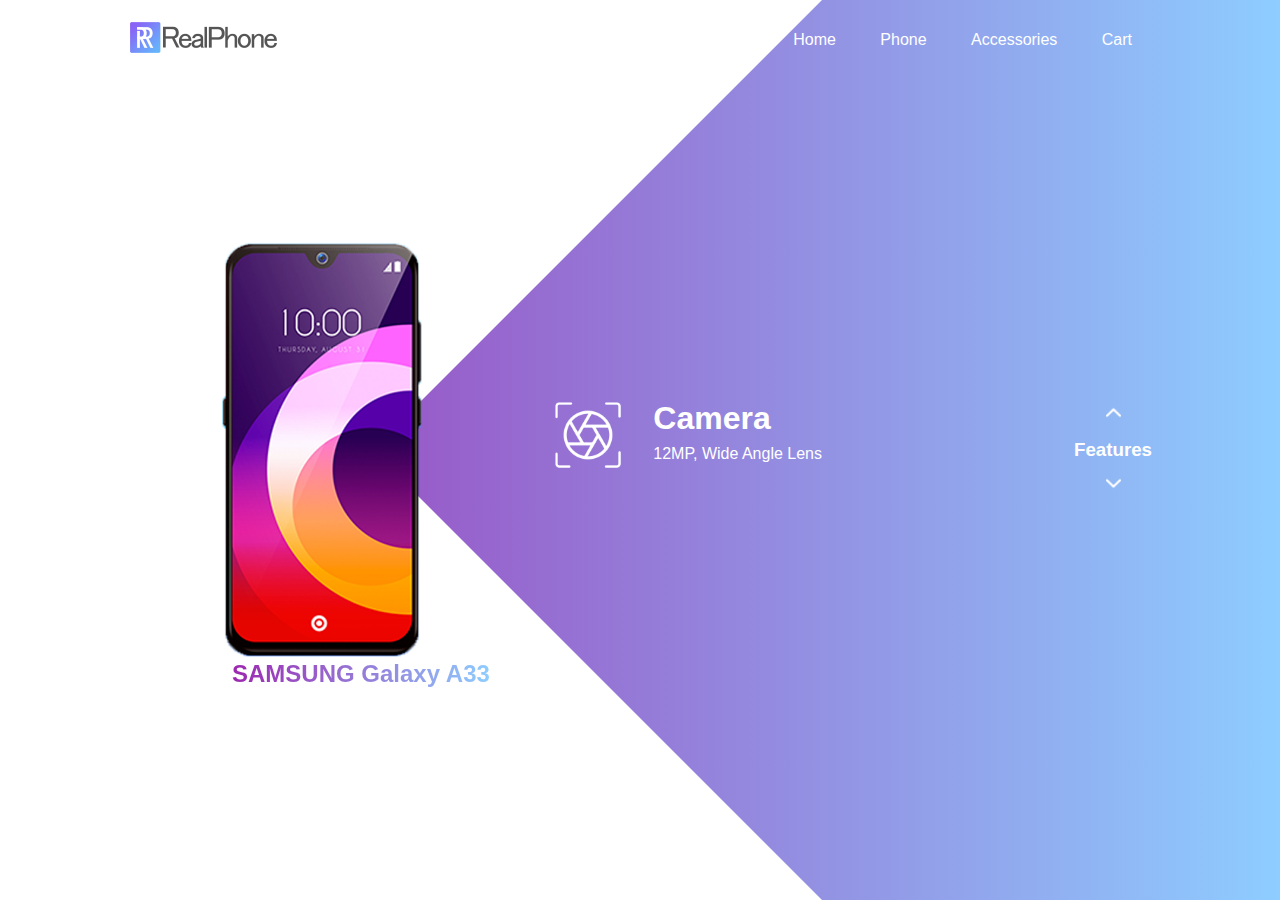
==== index.html @ ce46c556 "Add files via upload" ====
<!DOCTYPE html>
<html lang="en">
<head>
    <meta charset="UTF-8">
    <meta name="viewport" content="width=device-width, initial-scale=1.0">
    <title>MINI STRANICA</title>
    <link rel="stylesheet" href="style.css">
</head>
<body>

    <div class="main">
        <nav>
            <div class="logo">
                <img src="images/logo.png" alt="">
            </div>
            <div class="nav-links">
                <ul>
                    <li><a href="index.html">Home</a></li>
                    <li><a href="phone.html">Phone</a></li>
                    <li><a href="#">Accessories</a></li>
                    <li><a href="#">Cart</a></li>
                </ul>
            </div>
        </nav>

        <div class="information">
            <div class="overlay"></div>
            <img src="images/mobile.png" alt="" class="mobile">
            <h2>SAMSUNG Galaxy A33</h2>
            <div id="circle">
                <div class="feature one">
                    <img src="images/camera.png" alt="">
                    <div>
                        <h1>Camera</h1>
                        <p>12MP, Wide Angle Lens</p>
                    </div>
                </div>
                <div class="feature two">
                    <img src="images/processor.png" alt="">
                    <div>
                        <h1>Processor</h1>
                        <p>Snapdragon Octa-core 11nm</p>
                    </div>
                </div>
                <div class="feature three">
                    <img src="images/display.png" alt="">
                    <div>
                        <h1>Display</h1>
                        <p>6.5" Mini-Drop Fullscreen</p>
                    </div>
                </div>
                <div class="feature four">
                    <img src="images/battery.png" alt="">
                    <div>
                        <h1>Battery</h1>
                        <p>5000mAh, 720Hrs Standby</p>
                    </div>
                </div>
            </div>
        </div>

        <div class="controls">
            <img src="images/arrow.png" alt="" id="upBtn">
            <h3>Features</h3>
            <img src="images/arrow.png" alt="" id="downBtn">
        </div>

    </div>
    
    <script src="script.js"></script>

</body>
</html>
---- style.css ----
* {
    margin: 0;
    padding: 0;
    font-family: sans-serif;
}

.main {
    width: 100%;
    height: 100vh;
    position: relative;
    overflow: hidden;
    background: linear-gradient(to right, #9c27b0, #8ecdff);
}

nav {
    width: 80%;
    position: sticky;
    margin: 20px auto;
    z-index: 1;
    display: flex;
    align-items: center;
}

.logo {
    flex-basis: 20%;
}

.logo img {
    width: 150px;
}

.nav-links {
    flex: 1;
    text-align: right;
}

.nav-links ul li {
    list-style: none;
    display: inline-block;
    margin: 0 20px;
}

.nav-links ul li a {
    color: #fff;
    text-decoration: none;
}

.information {
    width: 1000px;
    height: 1000px;
    position: absolute;
    top: 50%;
    left: -10%;
    transform: translateY(-50%);
}

#circle {
    width: 1000px;
    height: 1000px;
    position: absolute;
    top: 0%;
    left: 0%;
    border-radius: 50%;
    transform: rotate(0deg);
    transition: 1s;
}

.feature img {
    width: 70px;
}

.feature  {
    position: absolute;
    display: flex;
    color: #fff;
}

.one {
    top: 450px;
    right: 50px;
}

.feature div {
    margin-left: 30px;
}

.feature div p {
    margin-top: 8px;
}

.two {
    top: 150px;
    left: 350px;
    transform: rotate(-90deg);
}

.three {
    bottom: 450px;
    left: 50px;
    transform: rotate(-180deg);
}

.four {
    bottom: 150px;
    right: 350px;
    transform: rotate(-270deg);
}

.mobile {
    width: 200px;
    position: absolute;
    top: 50%;
    left: 35%;
    transform: translateY(-50%);
    z-index: 1;
}

.controls {
    position: absolute;
    right: 10%;
    top: 50%;
    transform: translateY(-50%);
    text-align: center;
}

.controls h3 {
    margin: 15px 0;
    color: #fff;
}

#upBtn {
    width: 15px;
    cursor: pointer;
}

#downBtn {
    width: 15px;
    cursor: pointer;
    transform: rotate(180deg);
}

.overlay {
    width: 0;
    height: 0;
    border-top: 500px solid #fff;
    border-right: 500px solid transparent;
    border-bottom: 500px solid #fff;
    border-left: 500px solid #fff;
    position: absolute;
    left: 0;
    top: 0;
}

h2 {
    background-color: #9c27b0;
    background-image: linear-gradient(to right, #9c27b0, #8ecdff);
    position: absolute;
    top: 71%;
    left: 36%;
    z-index: 1;
    -webkit-background-clip: text;
    -moz-background-clip: text;
    -webkit-text-fill-color: transparent;
    -moz-text-fill-color: transparent;
}
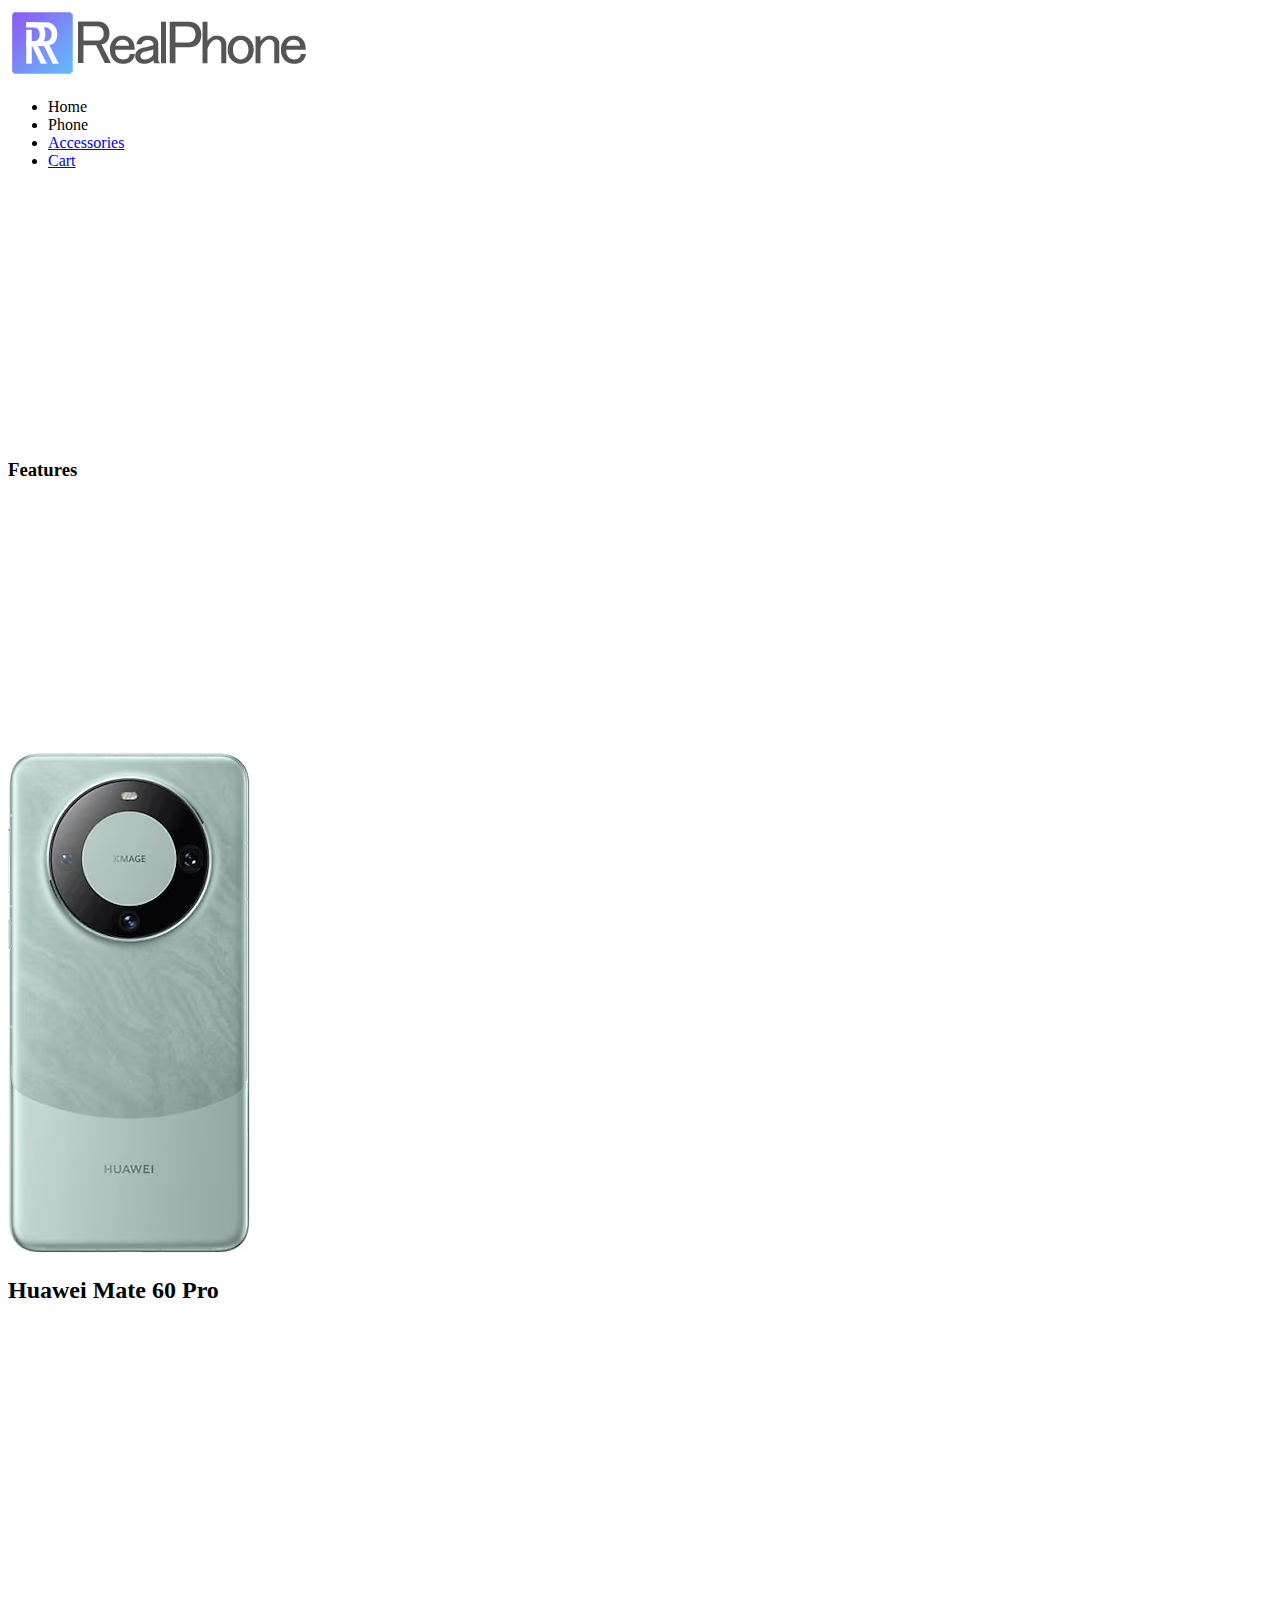
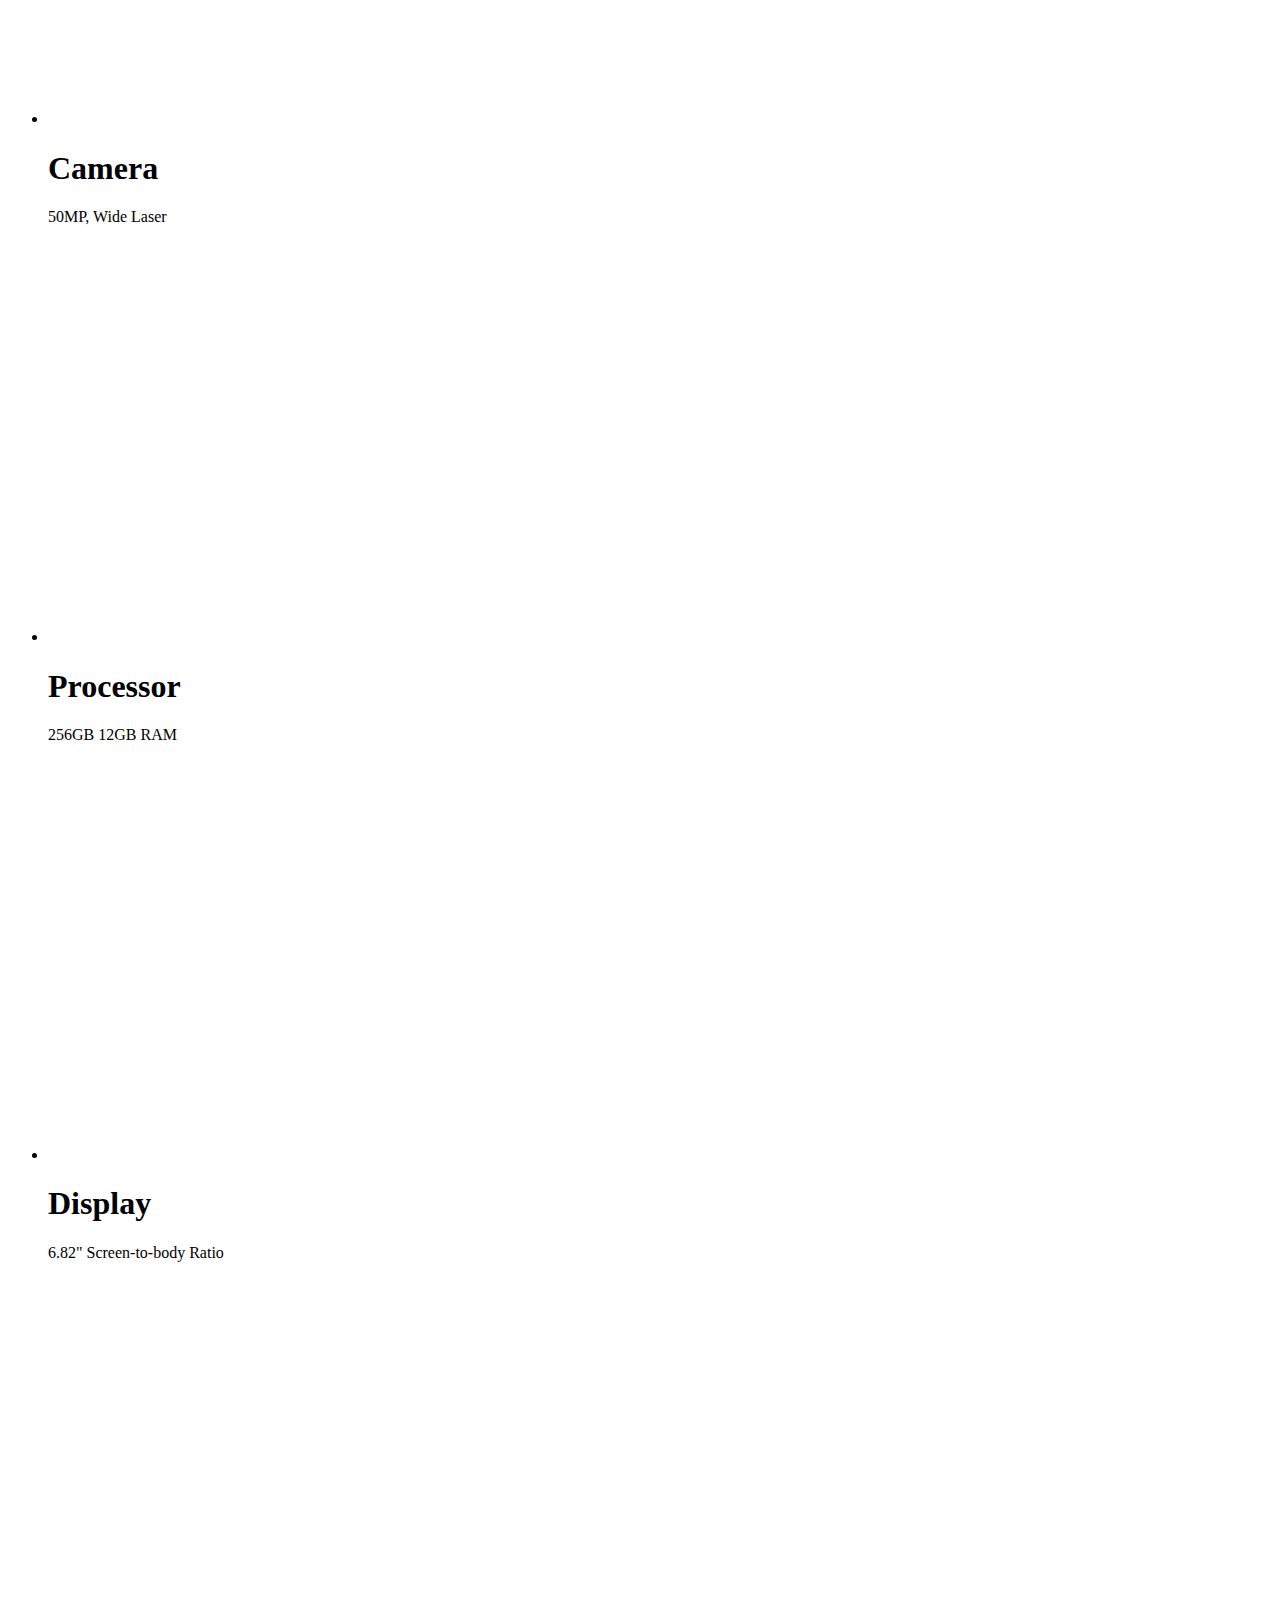
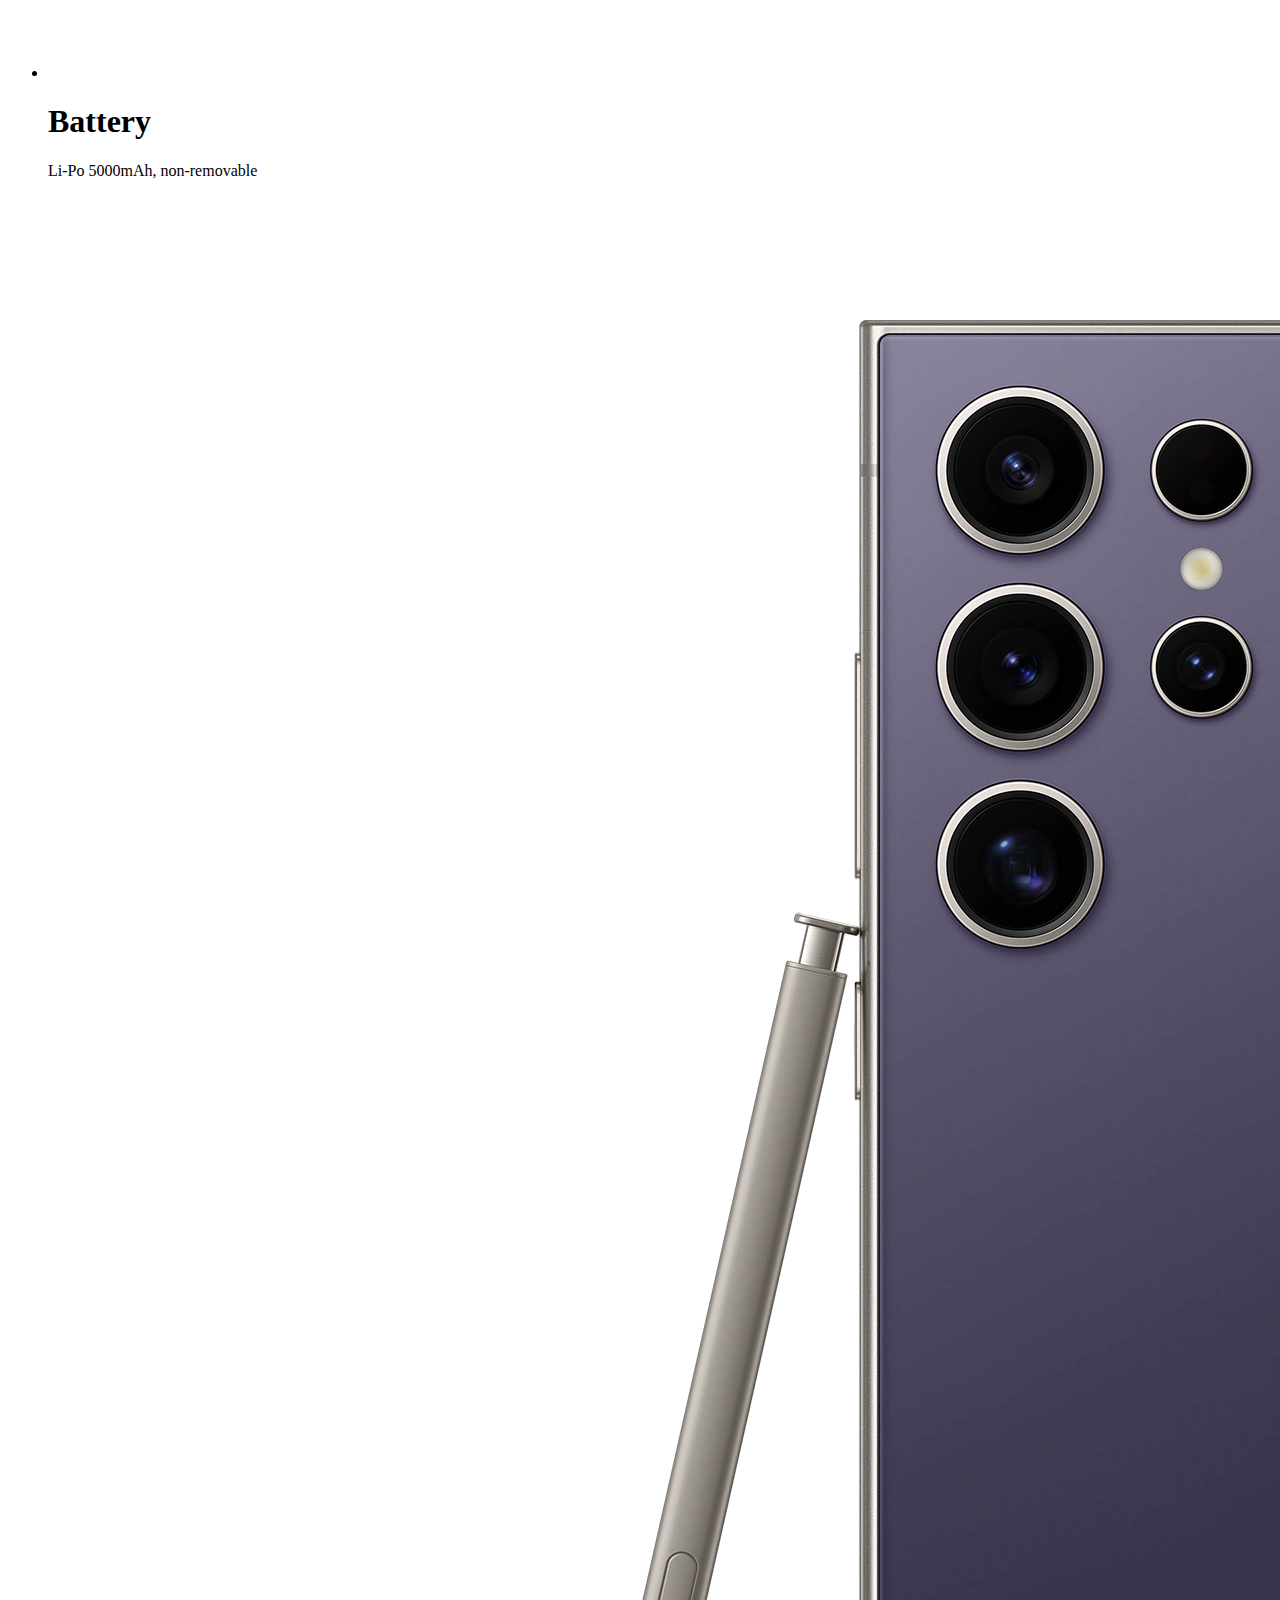
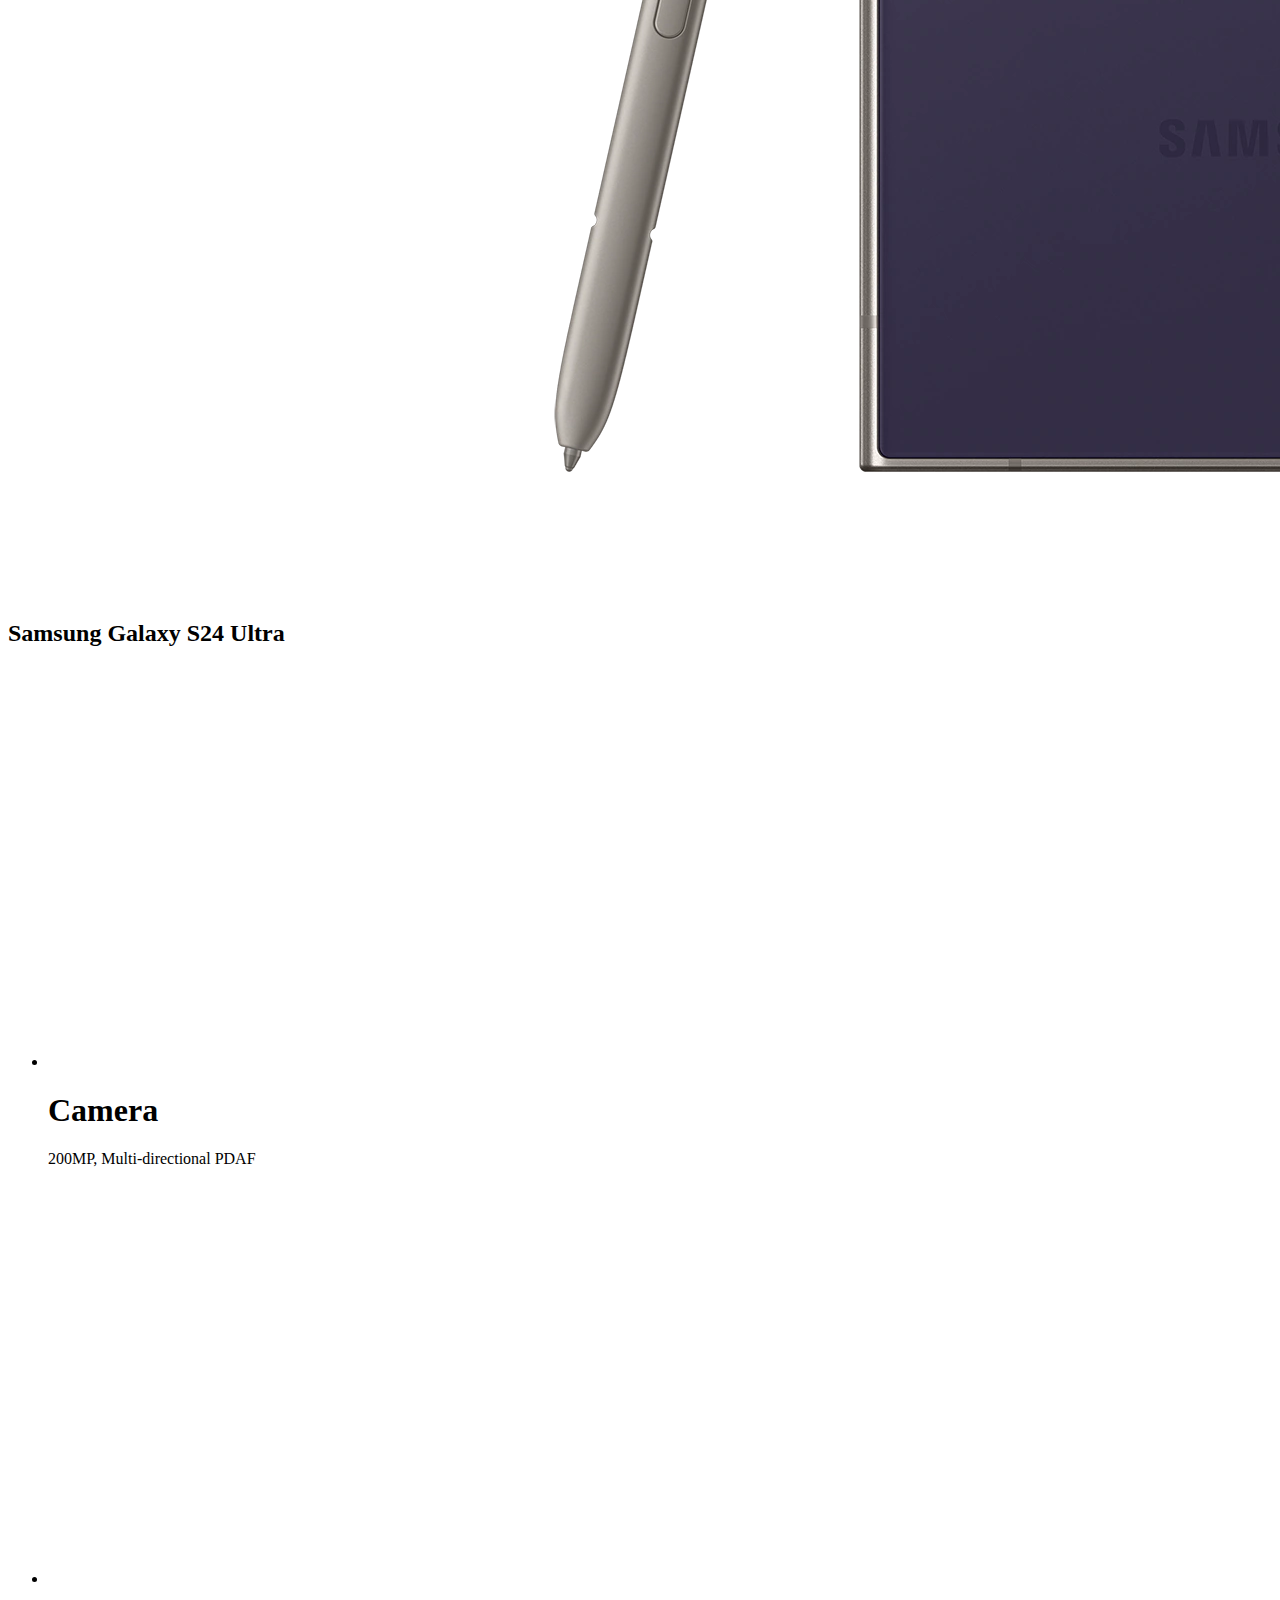
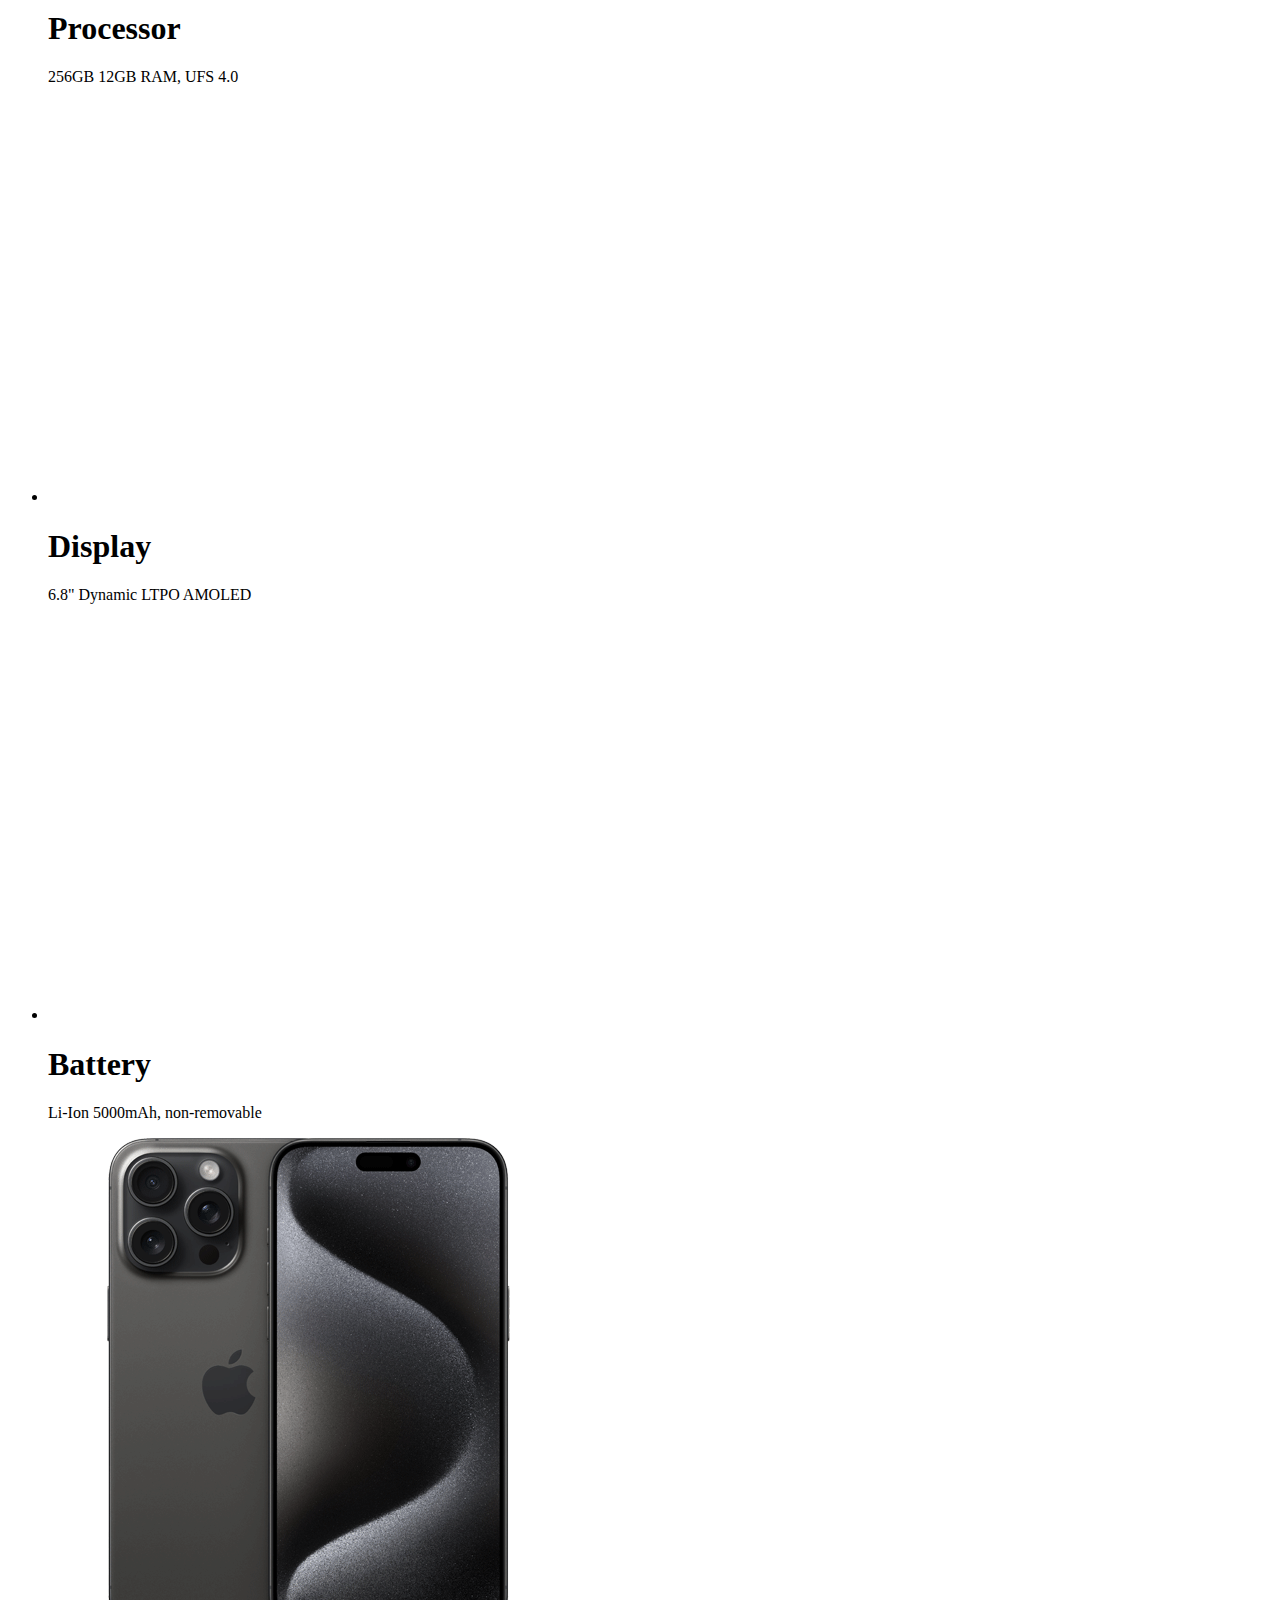
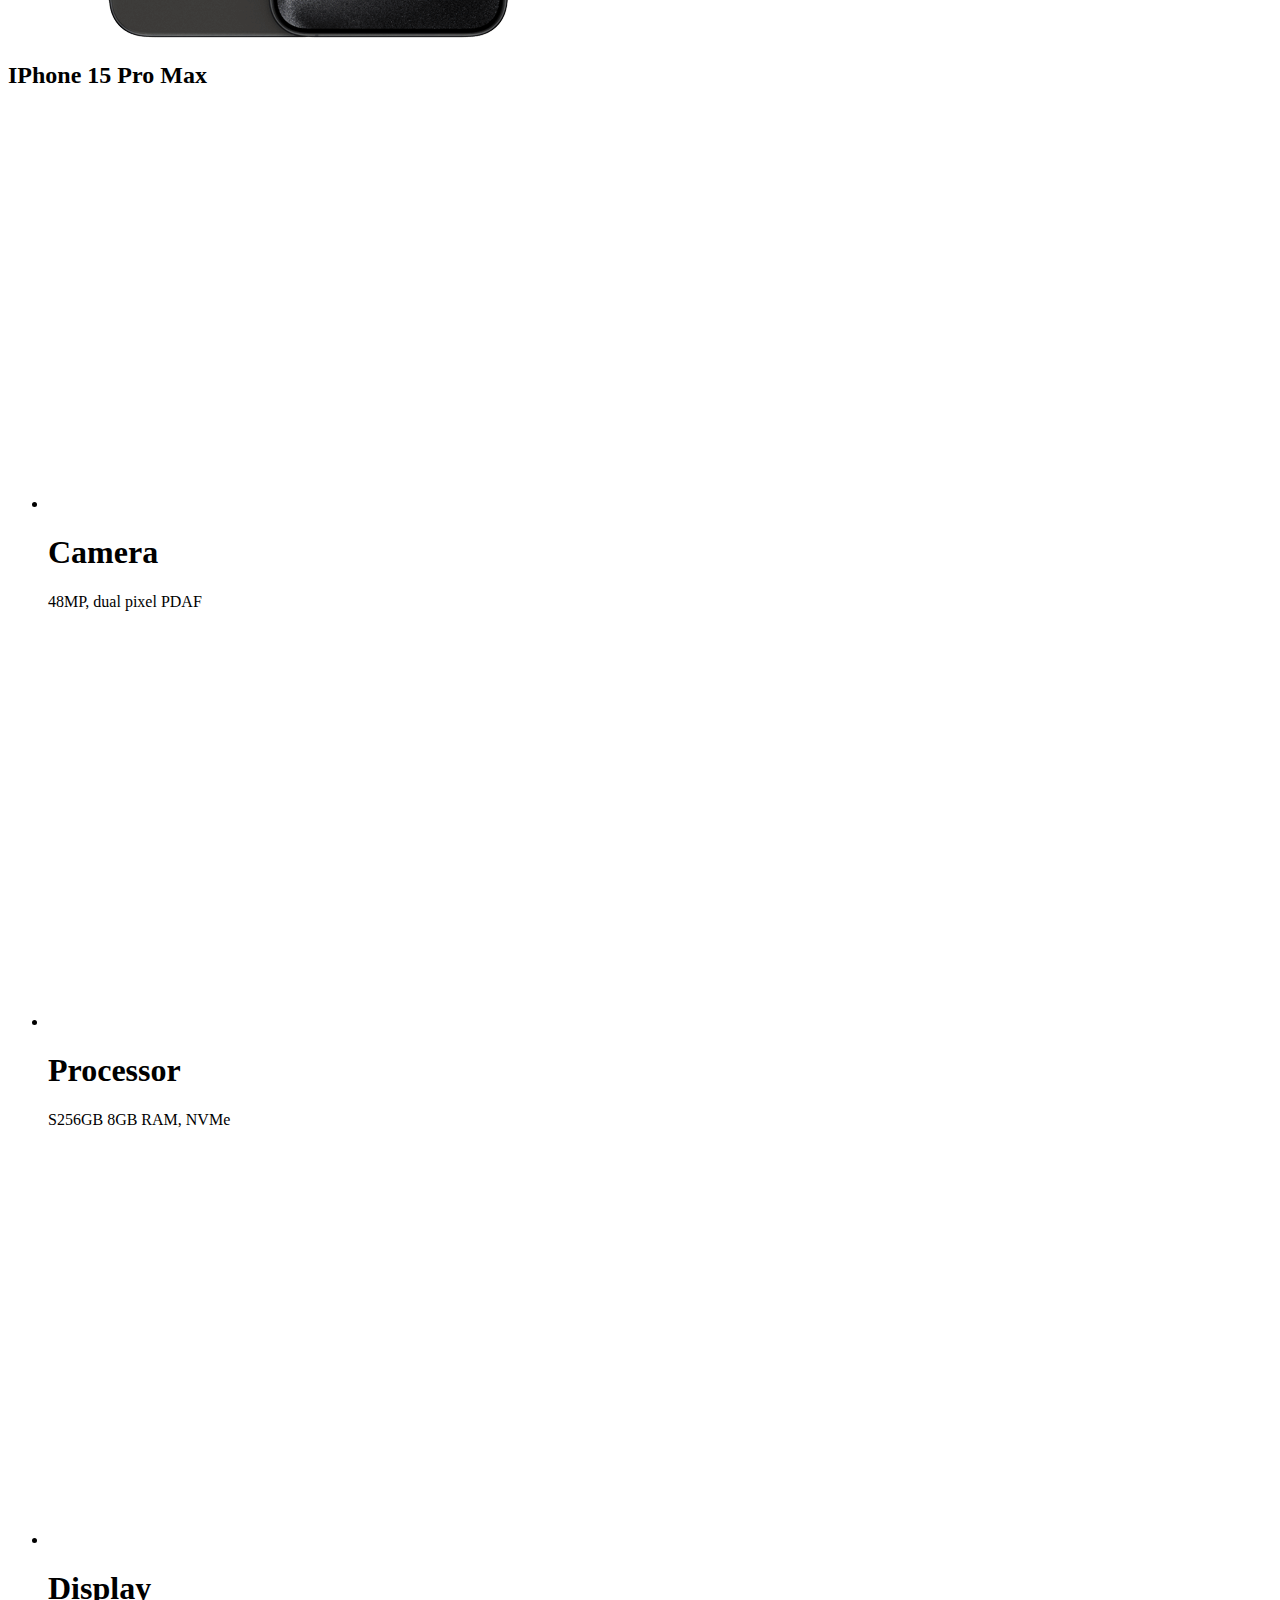
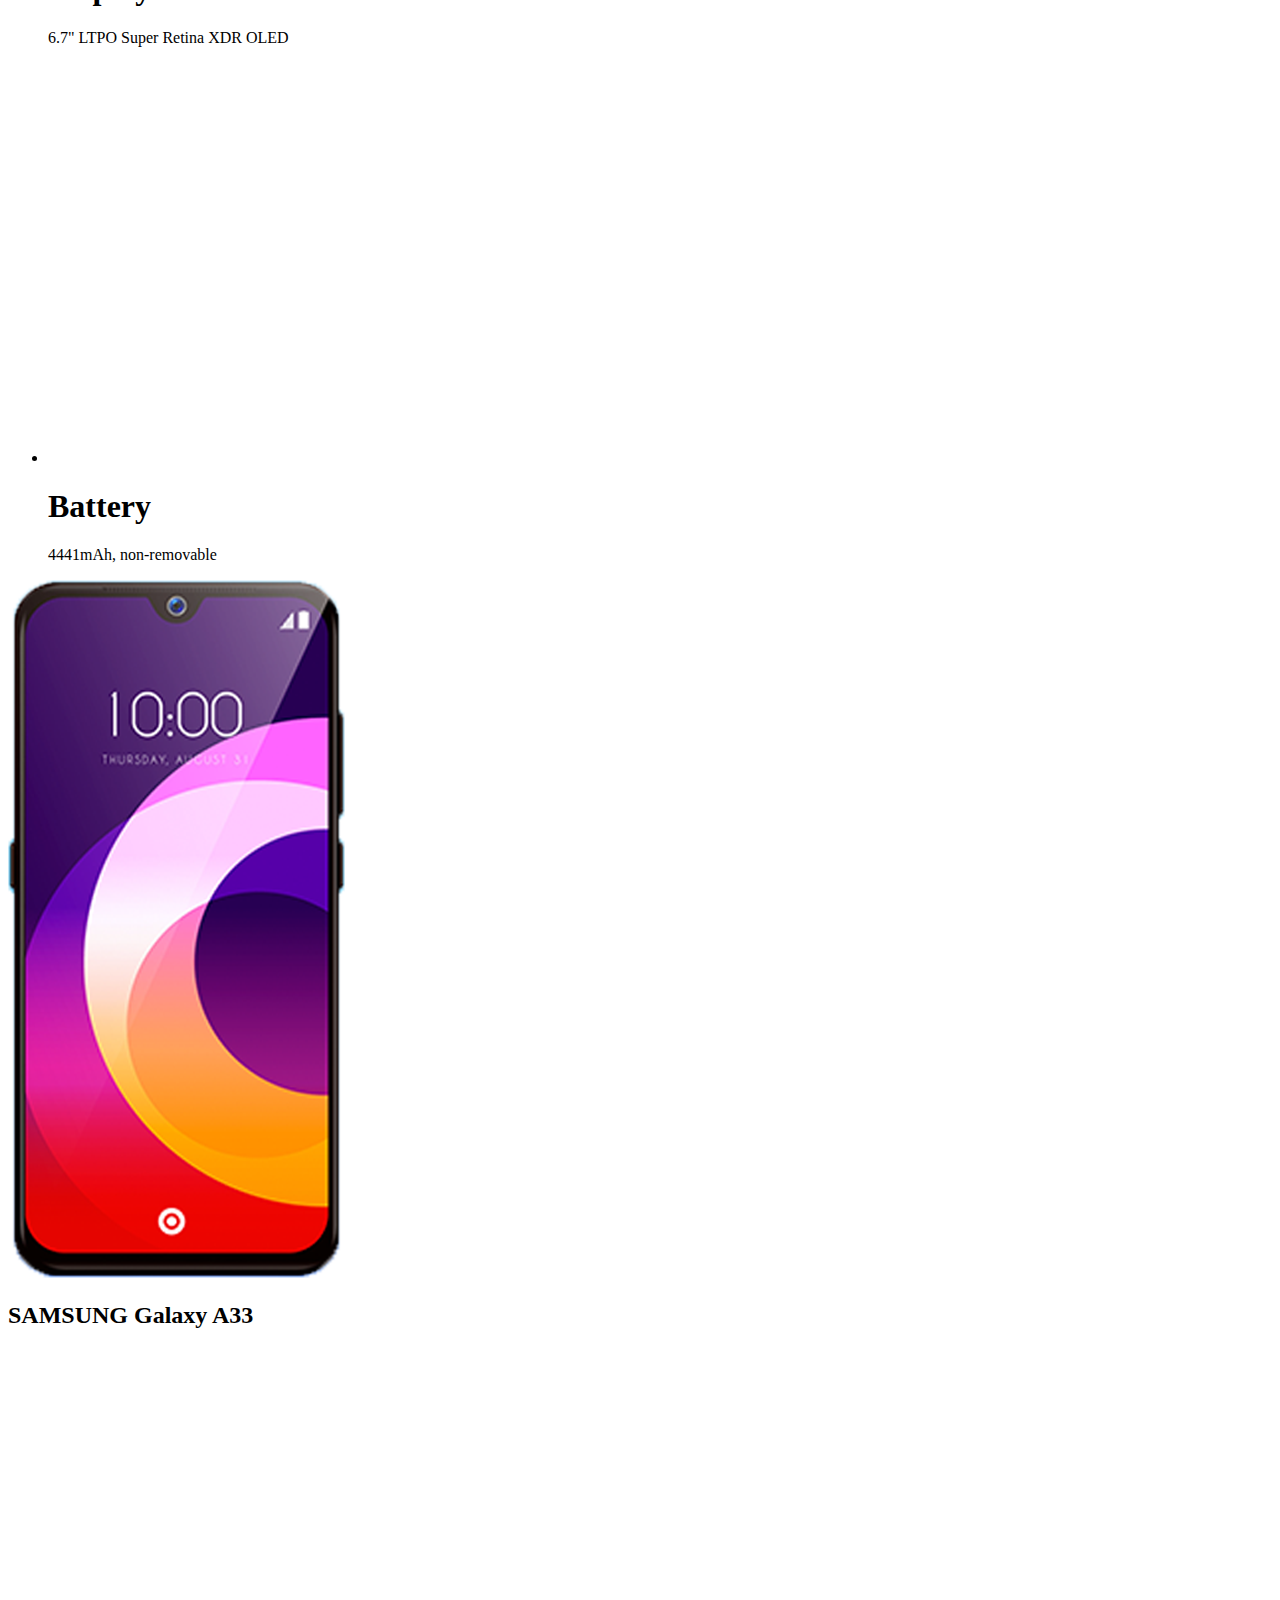
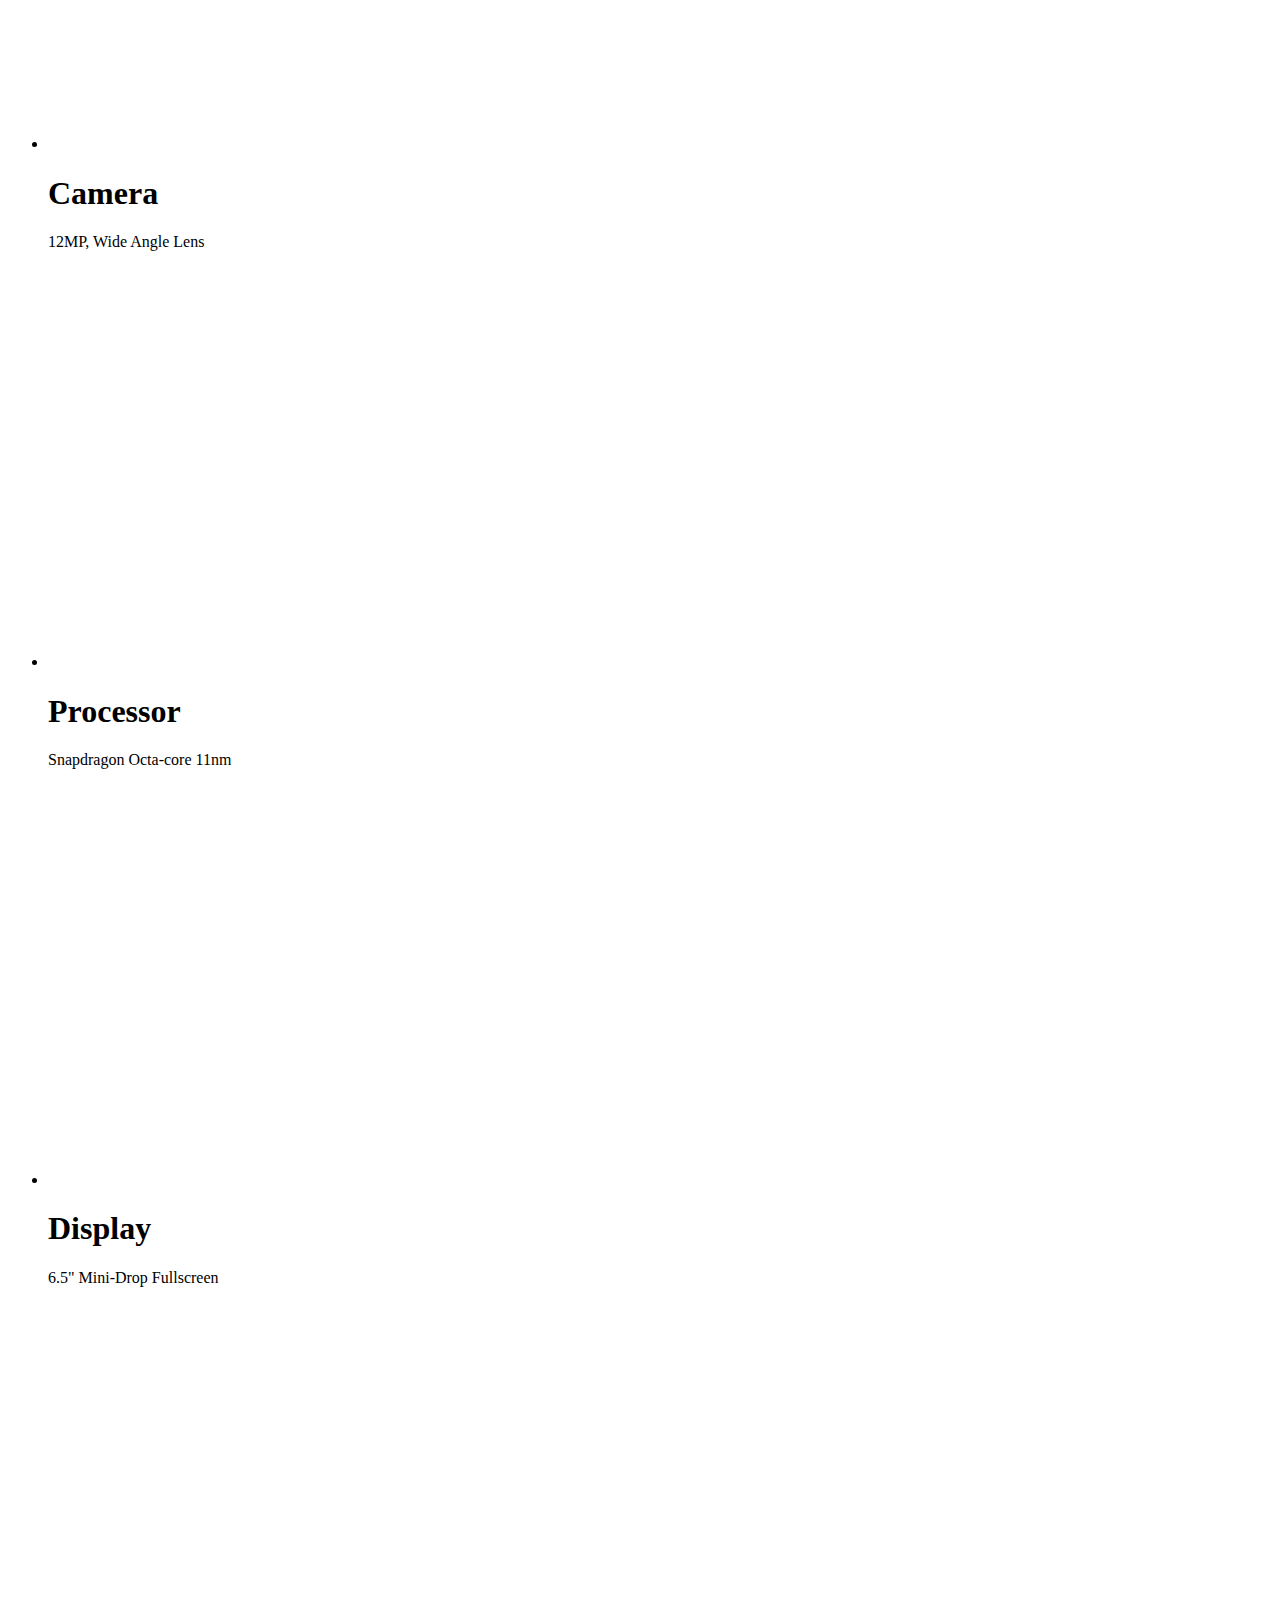
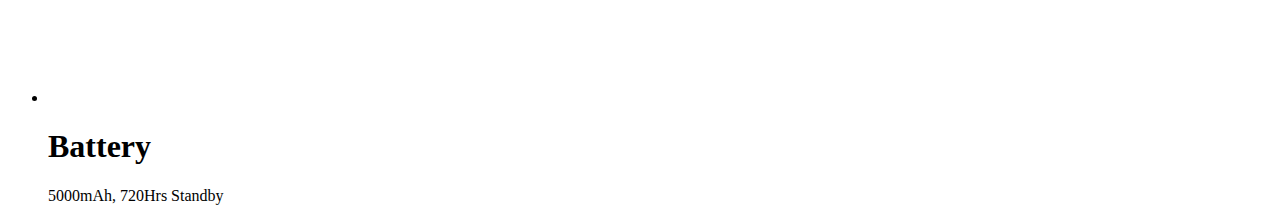
==== commit 04f53ea8: "Created functionality to display active phone details" ====
--- a/index.html
+++ b/index.html
@@ -1,30 +1,30 @@
 <!DOCTYPE html>
 <html lang="en">
-<head>
-    <meta charset="UTF-8">
-    <meta name="viewport" content="width=device-width, initial-scale=1.0">
+  <head>
+    <meta charset="UTF-8" />
+    <meta name="viewport" content="width=device-width, initial-scale=1.0" />
     <title>MINI STRANICA</title>
-    <link rel="stylesheet" href="style.css">
-</head>
-<body>
-
+    <!-- <link rel="stylesheet" href="style.css" /> -->
+    <!-- <link rel="stylesheet" href="phone.css" /> -->
+  </head>
+  <body>
     <div class="main">
-        <nav>
-            <div class="logo">
-                <img src="images/logo.png" alt="">
-            </div>
-            <div class="nav-links">
-                <ul>
-                    <li><a href="index.html">Home</a></li>
-                    <li><a href="phone.html">Phone</a></li>
-                    <li><a href="#">Accessories</a></li>
-                    <li><a href="#">Cart</a></li>
-                </ul>
-            </div>
-        </nav>
-
-        <div class="information">
-            <div class="overlay"></div>
+      <nav>
+        <div class="logo">
+          <img src="images/logo.png" alt="" />
+        </div>
+        <div class="nav-links">
+          <ul>
+            <li><span id="homePage">Home</span></li>
+            <li><span id="phonePage">Phone</span></li>
+            <li><a href="#">Accessories</a></li>
+            <li><a href="#">Cart</a></li>
+          </ul>
+        </div>
+      </nav>
+
+       <div class="information" id="phoneDetail">
+      <!-- <div class="overlay"></div>
             <img src="images/mobile.png" alt="" class="mobile">
             <h2>SAMSUNG Galaxy A33</h2>
             <div id="circle">
@@ -56,18 +56,186 @@
                         <p>5000mAh, 720Hrs Standby</p>
                     </div>
                 </div>
-            </div>
-        </div>
-
-        <div class="controls">
-            <img src="images/arrow.png" alt="" id="upBtn">
-            <h3>Features</h3>
-            <img src="images/arrow.png" alt="" id="downBtn">
-        </div>
-
+            </div> -->
     </div>
-    
-    <script src="script.js"></script>
-
-</body>
-</html>+
+    <div class="controls">
+        <img src="images/arrow.png" alt="" id="upBtn" />
+        <h3>Features</h3>
+        <img src="images/arrow.png" alt="" id="downBtn" />
+    </div> 
+
+    <div class="information" id="allPhones">
+      <div class="container">
+        <div class="row">
+          <div class="col-md-6">
+            <div class="one">
+              <img src="images/huawei.jpg" alt="" class="mobile" id="3415" />
+              <h2>Huawei Mate 60 Pro</h2>
+              <div class="specification">
+                <ul>
+                  <li class="feature">
+                    <img src="images/camera.png" alt="" />
+                    <div>
+                      <h1>Camera</h1>
+                      <p>50MP, Wide Laser</p>
+                    </div>
+                  </li>
+                  <li class="feature">
+                    <img src="images/processor.png" alt="" />
+                    <div>
+                      <h1>Processor</h1>
+                      <p>256GB 12GB RAM</p>
+                    </div>
+                  </li>
+                  <li class="feature">
+                    <img src="images/display.png" alt="" />
+                    <div>
+                      <h1>Display</h1>
+                      <p>6.82" Screen-to-body Ratio</p>
+                    </div>
+                  </li>
+                  <li class="feature">
+                    <img src="images/battery.png" alt="" />
+                    <div>
+                      <h1>Battery</h1>
+                      <p>Li-Po 5000mAh, non-removable</p>
+                    </div>
+                  </li>
+                </ul>
+              </div>
+            </div>
+          </div>
+
+          <div class="col-md-6">
+            <div class="two">
+              <img src="images/samsung24.jpg" alt="" class="mobile" id="7543" />
+              <h2>Samsung Galaxy S24 Ultra</h2>
+              <div class="specification">
+                <ul>
+                  <li class="feature">
+                    <img src="images/camera.png" alt="" />
+                    <div>
+                      <h1>Camera</h1>
+                      <p>200MP, Multi-directional PDAF</p>
+                    </div>
+                  </li>
+                  <li class="feature">
+                    <img src="images/processor.png" alt="" />
+                    <div>
+                      <h1>Processor</h1>
+                      <p>256GB 12GB RAM, UFS 4.0</p>
+                    </div>
+                  </li>
+                  <li class="feature">
+                    <img src="images/display.png" alt="" />
+                    <div>
+                      <h1>Display</h1>
+                      <p>6.8" Dynamic LTPO AMOLED</p>
+                    </div>
+                  </li>
+                  <li class="feature">
+                    <img src="images/battery.png" alt="" />
+                    <div>
+                      <h1>Battery</h1>
+                      <p>Li-Ion 5000mAh, non-removable</p>
+                    </div>
+                  </li>
+                </ul>
+              </div>
+            </div>
+          </div>
+        </div>
+      </div>
+
+      <div class="container">
+        <div class="row">
+          <div class="col-md-6">
+            <div class="three">
+              <img
+                src="images/iphone15promax.jpg"
+                alt=""
+                class="mobile"
+                id="6492"
+              />
+              <h2>IPhone 15 Pro Max</h2>
+              <div class="specification">
+                <ul>
+                  <li class="feature">
+                    <img src="images/camera.png" alt="" />
+                    <div>
+                      <h1>Camera</h1>
+                      <p>48MP, dual pixel PDAF</p>
+                    </div>
+                  </li>
+                  <li class="feature">
+                    <img src="images/processor.png" alt="" />
+                    <div>
+                      <h1>Processor</h1>
+                      <p>S256GB 8GB RAM, NVMe</p>
+                    </div>
+                  </li>
+                  <li class="feature">
+                    <img src="images/display.png" alt="" />
+                    <div>
+                      <h1>Display</h1>
+                      <p>6.7" LTPO Super Retina XDR OLED</p>
+                    </div>
+                  </li>
+                  <li class="feature">
+                    <img src="images/battery.png" alt="" />
+                    <div>
+                      <h1>Battery</h1>
+                      <p>4441mAh, non-removable</p>
+                    </div>
+                  </li>
+                </ul>
+              </div>
+            </div>
+          </div>
+
+          <div class="col-md-6">
+            <div class="four">
+              <img src="images/mobile.png" alt="" class="mobile" id="2084" />
+              <h2>SAMSUNG Galaxy A33</h2>
+              <div class="specification">
+                <ul>
+                  <li class="feature">
+                    <img src="images/camera.png" alt="" />
+                    <div>
+                      <h1>Camera</h1>
+                      <p>12MP, Wide Angle Lens</p>
+                    </div>
+                  </li>
+                  <li class="feature">
+                    <img src="images/processor.png" alt="" />
+                    <div>
+                      <h1>Processor</h1>
+                      <p>Snapdragon Octa-core 11nm</p>
+                    </div>
+                  </li>
+                  <li class="feature">
+                    <img src="images/display.png" alt="" />
+                    <div>
+                      <h1>Display</h1>
+                      <p>6.5" Mini-Drop Fullscreen</p>
+                    </div>
+                  </li>
+                  <li class="feature">
+                    <img src="images/battery.png" alt="" />
+                    <div>
+                      <h1>Battery</h1>
+                      <p>5000mAh, 720Hrs Standby</p>
+                    </div>
+                  </li>
+                </ul>
+              </div>
+            </div>
+          </div>
+        </div>
+      </div>
+    </div>
+
+    <script src="script.js" type="module"></script>
+  </body>
+</html>
--- a/style.css
+++ b/style.css
@@ -1,165 +1,169 @@
 * {
-    margin: 0;
-    padding: 0;
-    font-family: sans-serif;
+  margin: 0;
+  padding: 0;
+  font-family: sans-serif;
 }
 
 .main {
-    width: 100%;
-    height: 100vh;
-    position: relative;
-    overflow: hidden;
-    background: linear-gradient(to right, #9c27b0, #8ecdff);
+  width: 100%;
+  height: 100vh;
+  position: relative;
+  overflow: hidden;
+  background: linear-gradient(to right, #9c27b0, #8ecdff);
 }
 
 nav {
-    width: 80%;
-    position: sticky;
-    margin: 20px auto;
-    z-index: 1;
-    display: flex;
-    align-items: center;
+  width: 80%;
+  position: sticky;
+  margin: 20px auto;
+  z-index: 1;
+  display: flex;
+  align-items: center;
 }
 
 .logo {
-    flex-basis: 20%;
+  flex-basis: 20%;
 }
 
 .logo img {
-    width: 150px;
+  width: 150px;
 }
 
 .nav-links {
-    flex: 1;
-    text-align: right;
+  flex: 1;
+  text-align: right;
 }
 
 .nav-links ul li {
-    list-style: none;
-    display: inline-block;
-    margin: 0 20px;
+  list-style: none;
+  display: inline-block;
+  margin: 0 20px;
 }
 
-.nav-links ul li a {
-    color: #fff;
-    text-decoration: none;
+.nav-links ul li a,
+.nav-links ul li span {
+  cursor: pointer;
+  color: #fff;
+  text-decoration: none;
 }
 
 .information {
-    width: 1000px;
-    height: 1000px;
-    position: absolute;
-    top: 50%;
-    left: -10%;
-    transform: translateY(-50%);
+  width: 1000px;
+  height: 1000px;
+  position: absolute;
+  top: 50%;
+  left: -10%;
+  transform: translateY(-50%);
 }
 
 #circle {
-    width: 1000px;
-    height: 1000px;
-    position: absolute;
-    top: 0%;
-    left: 0%;
-    border-radius: 50%;
-    transform: rotate(0deg);
-    transition: 1s;
+  width: 1000px;
+  height: 1000px;
+  position: absolute;
+  top: 0%;
+  left: 0%;
+  border-radius: 50%;
+  transform: rotate(0deg);
+  transition: 1s;
 }
 
 .feature img {
-    width: 70px;
+  width: 70px;
 }
 
-.feature  {
-    position: absolute;
-    display: flex;
-    color: #fff;
+.feature {
+  position: absolute;
+  display: flex;
+  color: #fff;
 }
 
 .one {
-    top: 450px;
-    right: 50px;
+  top: 450px;
+  right: 50px;
 }
 
 .feature div {
-    margin-left: 30px;
+  margin-left: 30px;
 }
 
 .feature div p {
-    margin-top: 8px;
+  margin-top: 8px;
 }
 
 .two {
-    top: 150px;
-    left: 350px;
-    transform: rotate(-90deg);
+  top: 150px;
+  left: 350px;
+  transform: rotate(-90deg);
 }
 
 .three {
-    bottom: 450px;
-    left: 50px;
-    transform: rotate(-180deg);
+  bottom: 450px;
+  left: 50px;
+  transform: rotate(-180deg);
 }
 
 .four {
-    bottom: 150px;
-    right: 350px;
-    transform: rotate(-270deg);
+  bottom: 150px;
+  right: 350px;
+  transform: rotate(-270deg);
 }
 
 .mobile {
-    width: 200px;
-    position: absolute;
-    top: 50%;
-    left: 35%;
-    transform: translateY(-50%);
-    z-index: 1;
+  /* width: 200px; */
+  width: auto;
+  height: 250px;
+  position: absolute;
+  top: 50%;
+  left: 35%;
+  transform: translateY(-50%);
+  z-index: 1;
 }
 
 .controls {
-    position: absolute;
-    right: 10%;
-    top: 50%;
-    transform: translateY(-50%);
-    text-align: center;
+  position: absolute;
+  right: 10%;
+  top: 50%;
+  transform: translateY(-50%);
+  text-align: center;
 }
 
 .controls h3 {
-    margin: 15px 0;
-    color: #fff;
+  margin: 15px 0;
+  color: #fff;
 }
 
 #upBtn {
-    width: 15px;
-    cursor: pointer;
+  width: 15px;
+  cursor: pointer;
 }
 
 #downBtn {
-    width: 15px;
-    cursor: pointer;
-    transform: rotate(180deg);
+  width: 15px;
+  cursor: pointer;
+  transform: rotate(180deg);
 }
 
 .overlay {
-    width: 0;
-    height: 0;
-    border-top: 500px solid #fff;
-    border-right: 500px solid transparent;
-    border-bottom: 500px solid #fff;
-    border-left: 500px solid #fff;
-    position: absolute;
-    left: 0;
-    top: 0;
+  width: 0;
+  height: 0;
+  border-top: 500px solid #fff;
+  border-right: 500px solid transparent;
+  border-bottom: 500px solid #fff;
+  border-left: 500px solid #fff;
+  position: absolute;
+  left: 0;
+  top: 0;
 }
 
 h2 {
-    background-color: #9c27b0;
-    background-image: linear-gradient(to right, #9c27b0, #8ecdff);
-    position: absolute;
-    top: 71%;
-    left: 36%;
-    z-index: 1;
-    -webkit-background-clip: text;
-    -moz-background-clip: text;
-    -webkit-text-fill-color: transparent;
-    -moz-text-fill-color: transparent;
-}+  background-color: #9c27b0;
+  background-image: linear-gradient(to right, #9c27b0, #8ecdff);
+  position: absolute;
+  top: 71%;
+  left: 36%;
+  z-index: 1;
+  -webkit-background-clip: text;
+  -moz-background-clip: text;
+  -webkit-text-fill-color: transparent;
+  -moz-text-fill-color: transparent;
+}
--- a/phone.css
+++ b/phone.css
@@ -0,0 +1,158 @@
+* {
+  margin: 0;
+  padding: 0;
+  font-family: sans-serif;
+}
+
+.main {
+  position: relative;
+  overflow: hidden;
+  background: linear-gradient(to right, #9c27b0, #8ecdff);
+}
+
+nav {
+  width: 80%;
+  position: sticky;
+  margin: 20px auto;
+  z-index: 1;
+  display: flex;
+  align-items: center;
+}
+
+.logo {
+  flex-basis: 20%;
+}
+
+.logo img {
+  width: 150px;
+}
+
+.nav-links {
+  flex: 1;
+  text-align: right;
+}
+
+.nav-links ul li {
+  list-style: none;
+  display: inline-block;
+  margin: 0 20px;
+}
+
+.nav-links ul li a,
+.nav-links ul li span {
+  cursor: pointer;
+  color: #fff;
+  text-decoration: none;
+}
+
+.information .mobile:hover {
+  cursor: pointer;
+  transform: rotate(360deg);
+  transition: 1.5s;
+}
+
+.container {
+  position: relative;
+  overflow: hidden;
+  background: linear-gradient(to right, #9c27b0, #8ecdff);
+  height: 50vh;
+}
+
+.container h2 {
+  position: absolute;
+  top: 300px;
+  text-align: center;
+  background-color: #9c27b0;
+  background-image: linear-gradient(to right, #162644, #211f94, #311edd);
+  z-index: 1;
+  -webkit-background-clip: text;
+  -moz-background-clip: text;
+  -webkit-text-fill-color: transparent;
+  -moz-text-fill-color: transparent;
+}
+
+.row {
+  display: flex;
+}
+
+.col-md-6 {
+  width: 1000px;
+}
+
+.one,
+.three,
+.four {
+  display: flex;
+  height: 300px;
+  width: auto;
+}
+
+.information .container .specification {
+  display: flex;
+}
+
+.information .container .specification .feature div {
+  display: block;
+  margin-left: 10px;
+}
+
+.information .container .specification .feature p {
+  font-weight: 600;
+}
+
+.information .container .specification .feature img {
+  width: 50px;
+}
+
+.one {
+  position: relative;
+  left: 50px;
+}
+
+ul img {
+  margin-bottom: 30px;
+  padding-left: 20px;
+}
+
+.two ul {
+  margin-left: -150px;
+}
+
+.two {
+  position: relative;
+  right: 150px;
+  display: flex;
+  height: 300px;
+  width: auto;
+}
+
+.two h2 {
+  position: absolute;
+  left: 130px;
+  top: 308px;
+}
+
+.two .mobile {
+  height: 350px;
+  position: relative;
+  bottom: 20px;
+  left: -20px;
+}
+
+.three h2 {
+  position: absolute;
+  left: 65px;
+}
+
+.three ul {
+  margin-left: -60px;
+}
+
+.three {
+  position: relative;
+  right: 20px;
+}
+
+.feature {
+  display: flex;
+}
